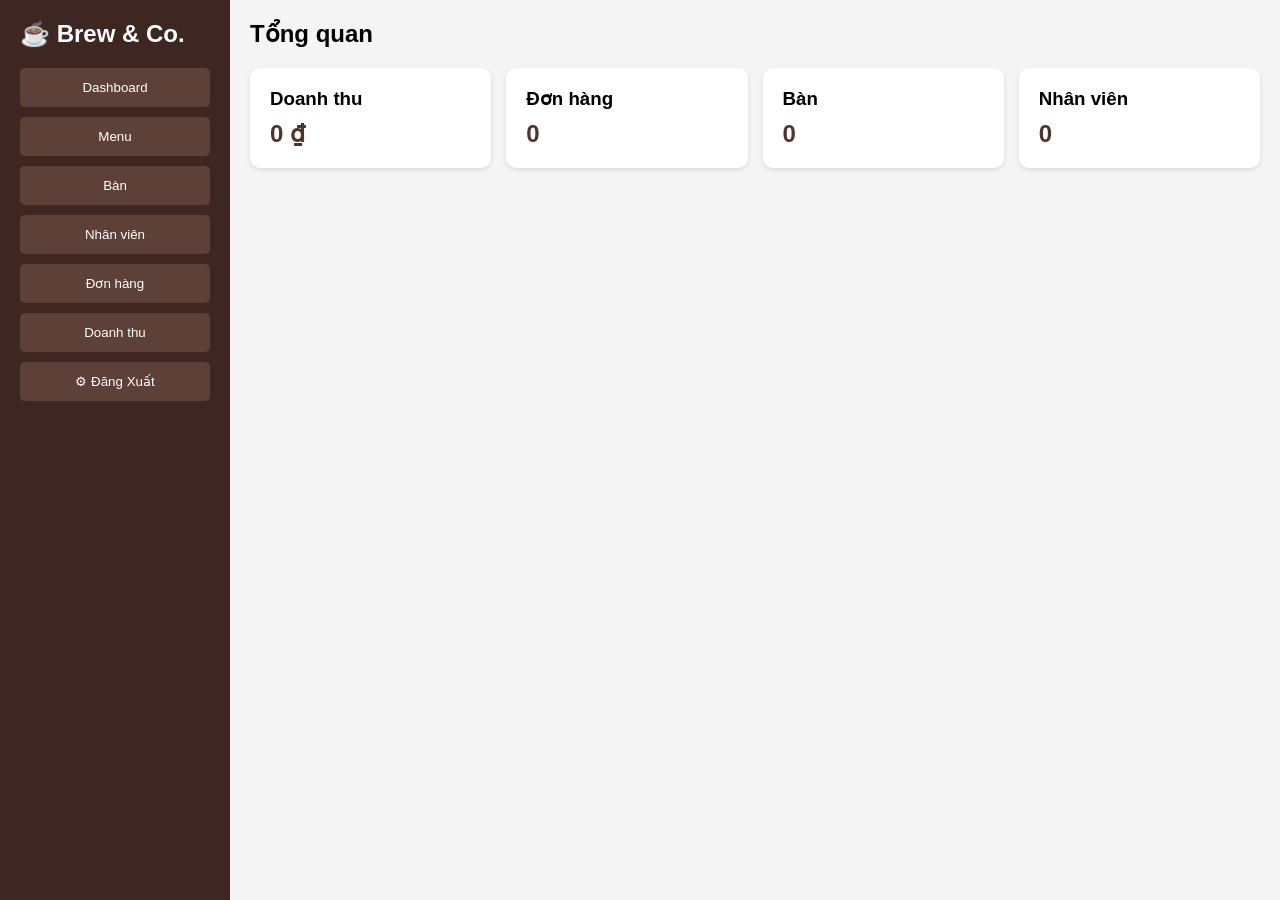
==== quanly.html @ 1a8e8545 "Coffee Shop Trang qly quán cafe" ====
<!DOCTYPE html>
<html lang="vi">
<head>
    <meta charset="UTF-8">
    <meta name="viewport" content="width=device-width, initial-scale=1.0">
    <title>Hệ Thống Quản Lý Quán Cà Phê</title>

    <link rel="stylesheet" href="css/qly.css">
</head>
<body>

    <!-- MAIN -->
    <div id="mainApp" class="app hidden">

        <aside class="sidebar">

            <h2>☕ Brew & Co.</h2>

            <button onclick="showPage('dashboard')">
                Dashboard
            </button>

            <button onclick="showPage('menu')">
                Menu
            </button>

            <button onclick="showPage('tables')">
                Bàn
            </button>

            <button onclick="showPage('employees')">
                Nhân viên
            </button>

            <button onclick="showPage('orders')">
                Đơn hàng
            </button>

            <button onclick="showPage('report')">
                Doanh thu
            </button>

            <button
            id="adminBtn"
            onclick="window.location.href='index.html'">
            ⚙ Đăng Xuất
        </button>

        </aside>

        <main class="content">

            <!-- DASHBOARD -->
            <section id="dashboard" class="page active">

                <h2>Tổng quan</h2>

                <div class="cards">

                    <div class="card">
                        <h3>Doanh thu</h3>
                        <p id="revenueValue">
                            0 ₫
                        </p>
                    </div>

                    <div class="card">
                        <h3>Đơn hàng</h3>
                        <p id="orderCount">
                            0
                        </p>
                    </div>

                    <div class="card">
                        <h3>Bàn</h3>
                        <p id="tableCount">
                            0
                        </p>
                    </div>

                    <div class="card">
                        <h3>Nhân viên</h3>
                        <p id="employeeCount">
                            0
                        </p>
                    </div>

                </div>

            </section>

            <!-- MENU -->
            <section id="menu" class="page">

                <div class="header-row">
                    <h2>Quản lý Menu</h2>

                    <button onclick="openMenuModal()">
                        + Thêm món
                    </button>
                </div>

                <input
                    type="text"
                    id="menuSearch"
                    placeholder="Tìm món..."
                    onkeyup="searchMenu()">

                <table>

                    <thead>
                        <tr>
                            <th>Tên món</th>
                            <th>Giá</th>
                            <th>Thao tác</th>
                        </tr>
                    </thead>

                    <tbody id="menuTable">
                    </tbody>

                </table>

            </section>

            <!-- TABLES -->
             <!-- TABLES -->
<section id="tables" class="page">

    <div class="table-top">

        <h2>📋 Quản Lý Bàn</h2>

        <div id="tableStats"></div>

        <button onclick="addTable()">
            ➕ Thêm Bàn
        </button>

    </div>

    <div id="tableGrid"></div>

</section>

            <!-- EMPLOYEE -->
            <section id="employees" class="page">

                <div class="header-row">
                    <h2>Nhân viên</h2>

                    <button onclick="openEmployeeModal()">
                        + Thêm nhân viên
                    </button>
                </div>

                <table>

                    <thead>
                        <tr>
                            <th>Họ tên</th>
                            <th>Chức vụ</th>
                            <th>Thao tác</th>
                        </tr>
                    </thead>

                    <tbody id="employeeTable">
                    </tbody>

                </table>

            </section>

            <!-- ORDERS -->
            <section id="orders" class="page">

                <h2>Tạo đơn hàng</h2>

                <div id="menuOrderList"></div>

                <div id="currentOrder"></div>

                <button onclick="checkout()">
                    Thanh toán
                </button>

            </section>

            <!-- REPORT -->
            <section id="report" class="page">

                <h2>Thống kê doanh thu</h2>

                <canvas id="revenueChart"></canvas>

            </section>

        </main>

    </div>

    <script src="js/login.js"></script>
    <script src="js/menu.js"></script>
    <script src="js/table.js"></script>
    <script src="js/employee.js"></script>
    <script src="js/order.js"></script>
    <script src="js/dashboard.js"></script>
    <script src="js/app.js"></script>

</body>
</html>
---- css/qly.css ----
*{
    margin:0;
    padding:0;
    box-sizing:border-box;
    font-family:Segoe UI, sans-serif;
}

body{
    background:#f4f4f4;
}

/* LOGIN */

.login-container{
    width:100%;
    height:100vh;
    display:flex;
    justify-content:center;
    align-items:center;
    background:#4e342e;
}

.login-box{
    width:350px;
    background:white;
    padding:30px;
    border-radius:10px;
    box-shadow:0 5px 20px rgba(0,0,0,0.2);
}

.login-box h1{
    text-align:center;
    color:#4e342e;
}

.login-box p{
    text-align:center;
    margin:10px 0;
}

.login-box input{
    width:100%;
    padding:12px;
    margin-top:10px;
    border:1px solid #ccc;
    border-radius:5px;
}

.login-box button{
    width:100%;
    padding:12px;
    margin-top:15px;
    border:none;
    background:#6d4c41;
    color:white;
    cursor:pointer;
    border-radius:5px;
}

.login-box button:hover{
    background:#5d4037;
}

#loginError{
    color:red;
    margin-top:10px;
}

/* APP */

.hidden{
    display:none;
}

.app{
    display:flex;
    height:100vh;
}

/* SIDEBAR */

.sidebar{
    width:230px;
    background:#3e2723;
    color:white;
    padding:20px;
}

.sidebar h2{
    margin-bottom:20px;
}

.sidebar button{
    width:100%;
    padding:12px;
    margin-bottom:10px;
    border:none;
    background:#5d4037;
    color:white;
    cursor:pointer;
    border-radius:5px;
}

.sidebar button:hover{
    background:#795548;
}

/* CONTENT */

.content{
    flex:1;
    padding:20px;
    overflow-y:auto;
}

.page{
    display:none;
}

.page.active{
    display:block;
}

/* CARDS */

.cards{
    display:grid;
    grid-template-columns:repeat(4,1fr);
    gap:15px;
    margin-top:20px;
}

.card{
    background:white;
    padding:20px;
    border-radius:10px;
    box-shadow:0 2px 5px rgba(0,0,0,0.1);
}

.card h3{
    margin-bottom:10px;
}

.card p{
    font-size:24px;
    font-weight:bold;
    color:#4e342e;
}

/* TABLE */

table{
    width:100%;
    background:white;
    border-collapse:collapse;
    margin-top:20px;
}

table th{
    background:#6d4c41;
    color:white;
    padding:12px;
}

table td{
    padding:12px;
    border-bottom:1px solid #ddd;
}

table button{
    padding:6px 10px;
    border:none;
    border-radius:4px;
    cursor:pointer;
}

.edit-btn{
    background:#2196f3;
    color:white;
}

.delete-btn{
    background:#f44336;
    color:white;
}

/* HEADER */

.header-row{
    display:flex;
    justify-content:space-between;
    align-items:center;
}

.header-row button{
    background:#4caf50;
    color:white;
    border:none;
    padding:10px 15px;
    border-radius:5px;
    cursor:pointer;
}

.header-row button:hover{
    background:#43a047;
}

/* SEARCH */

#menuSearch{
    width:300px;
    padding:10px;
    margin-top:15px;
}

/* TABLE GRID */

#tableGrid{
    display:grid;
    grid-template-columns:repeat(4,1fr);
    gap:15px;
    margin-top:20px;
}

.table-card{
    background:white;
    padding:20px;
    text-align:center;
    border-radius:10px;
    box-shadow:0 2px 5px rgba(0,0,0,.1);
}

.available{
    border-left:5px solid green;
}

.busy{
    border-left:5px solid red;
}

/* ORDER */

#menuOrderList{
    display:grid;
    grid-template-columns:repeat(3,1fr);
    gap:15px;
    margin-top:20px;
}

.menu-order-item{
    background:white;
    padding:15px;
    border-radius:10px;
    cursor:pointer;
    text-align:center;
}

.menu-order-item:hover{
    background:#efebe9;
}

#currentOrder{
    background:white;
    margin-top:20px;
    padding:20px;
    border-radius:10px;
}

#currentOrder ul{
    margin-top:10px;
}

#currentOrder li{
    margin-bottom:10px;
}

/* BUTTON */

button{
    transition:0.3s;
}

button:hover{
    opacity:.9;
}

/* MOBILE */

@media(max-width:768px){

    .cards{
        grid-template-columns:1fr;
    }

    #tableGrid{
        grid-template-columns:1fr;
    }

    #menuOrderList{
        grid-template-columns:1fr;
    }

    .app{
        flex-direction:column;
    }

    .sidebar{
        width:100%;
    }
}
/* Thanh trên cùng */

.table-top{
    display:flex;
    align-items:center;
    justify-content:space-between;
    gap:20px;
    margin-bottom:20px;
    flex-wrap:wrap;
}

.table-top h2{
    margin:0;
}

#tableStats{
    font-weight:bold;
    color:#333;
    padding:10px 15px;
    background:#f4f4f4;
    border-radius:8px;
}

.table-top button{
    padding:10px 15px;
    border:none;
    border-radius:8px;
    background:#28a745;
    color:white;
    cursor:pointer;
}

/* Danh sách bàn */

#tableGrid{
    display:grid;
    grid-template-columns:
    repeat(auto-fill,minmax(250px,1fr));
    gap:15px;
}

/* Thẻ bàn */

.table-card{
    padding:15px;
    border-radius:10px;
    color:white;
    box-shadow:0 2px 8px rgba(0,0,0,.15);
}

.available{
    background:#28a745;
}

.busy{
    background:#dc3545;
}

.table-card h3{
    margin-bottom:10px;
}

.table-card p{
    margin:5px 0;
}

.table-card button{
    width:100%;
    padding:8px;
    margin-top:10px;
    border:none;
    border-radius:5px;
    cursor:pointer;
}
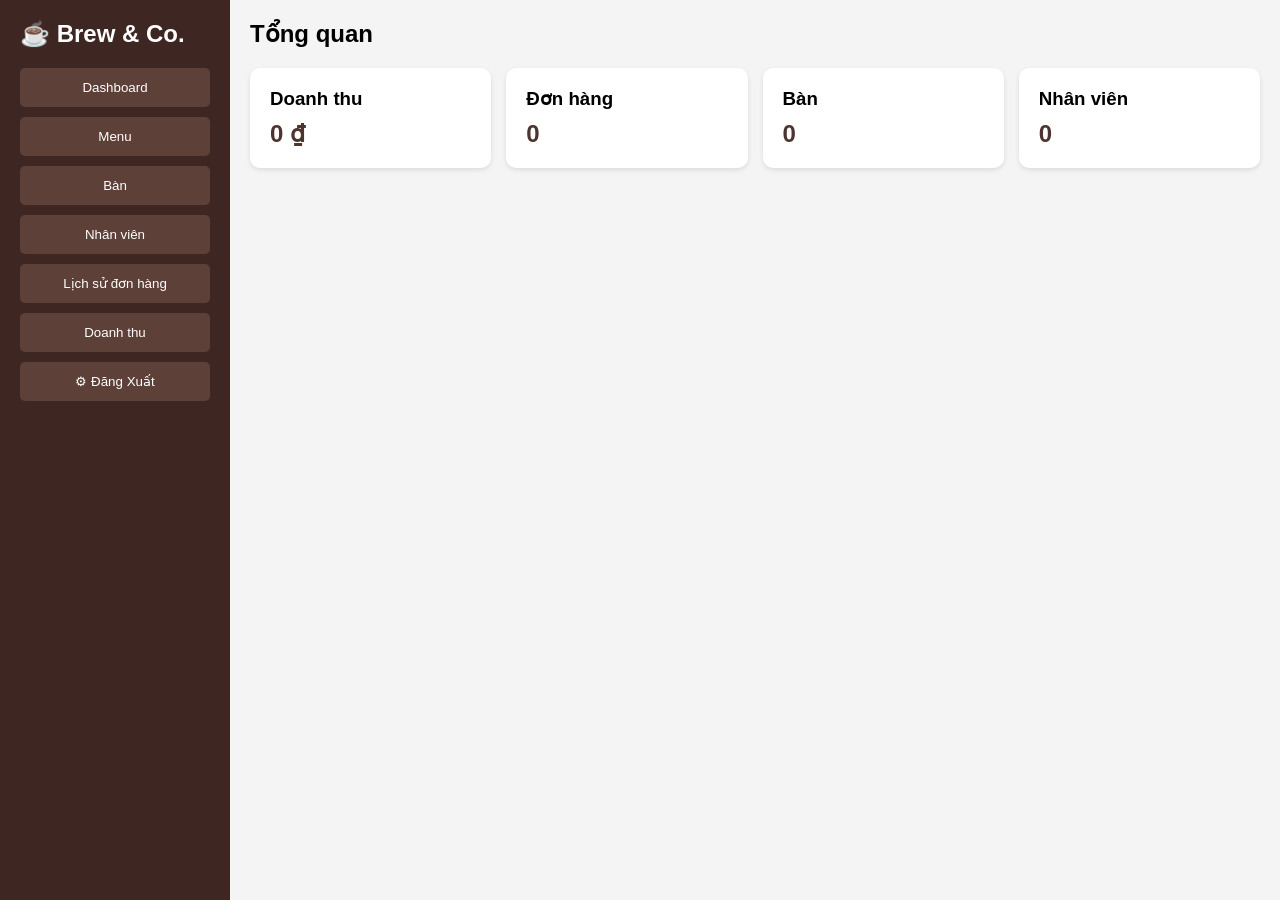
==== commit 94d309fd: "Merge pull request #5 from tungquanggit/feature Feature" ====
--- a/quanly.html
+++ b/quanly.html
@@ -33,7 +33,7 @@
             </button>
 
             <button onclick="showPage('orders')">
-                Đơn hàng
+                Lịch sử đơn hàng
             </button>
 
             <button onclick="showPage('report')">
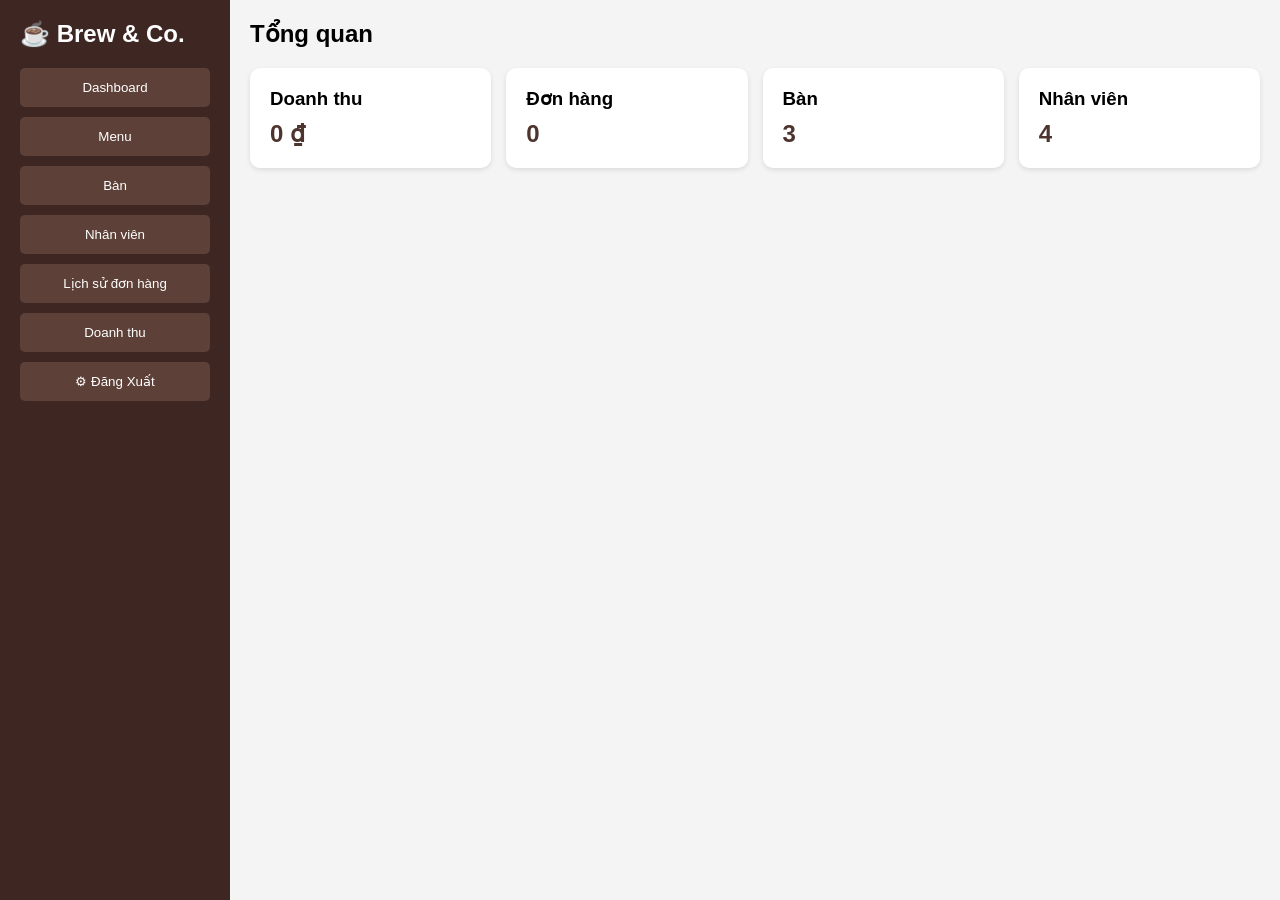
==== commit 69e07418: "Merge pull request #7 from tungquanggit/feature Fix empolyee" ====
--- a/quanly.html
+++ b/quanly.html
@@ -160,6 +160,8 @@
                         <tr>
                             <th>Họ tên</th>
                             <th>Chức vụ</th>
+                            <th>Ca làm</th>
+                            <th>Lương</th>
                             <th>Thao tác</th>
                         </tr>
                     </thead>
@@ -174,15 +176,12 @@
             <!-- ORDERS -->
             <section id="orders" class="page">
 
-                <h2>Tạo đơn hàng</h2>
+                <h2>Lịch sử</h2>
 
                 <div id="menuOrderList"></div>
 
                 <div id="currentOrder"></div>
 
-                <button onclick="checkout()">
-                    Thanh toán
-                </button>
 
             </section>
 
@@ -197,13 +196,45 @@
 
         </main>
 
+    </div>
+
+    <!-- EMPLOYEE MODAL -->
+    <div id="employeeModal" class="modal hidden">
+        <div class="modal-content">
+            <div class="modal-header">
+                <h3 id="modalTitle">Thêm nhân viên</h3>
+                <button class="close-btn" onclick="closeEmployeeModal()">×</button>
+            </div>
+            <form id="employeeForm" onsubmit="saveEmployee(event)">
+                <div class="form-group">
+                    <label>Họ tên:</label>
+                    <input type="text" id="empName" required placeholder="Nhập tên nhân viên">
+                </div>
+                <div class="form-group">
+                    <label>Chức vụ:</label>
+                    <input type="text" id="empRole" required placeholder="Ví dụ: Barista, Thu ngân...">
+                </div>
+                <div class="form-group">
+                    <label>Ca làm:</label>
+                    <input type="text" id="empShift" required placeholder="Ví dụ: Sáng, Chiều, Tối...">
+                </div>
+                <div class="form-group">
+                    <label>Lương (₫):</label>
+                    <input type="number" id="empSalary" required placeholder="Nhập lương">
+                </div>
+                <div class="form-actions">
+                    <button type="submit" class="btn-save">Lưu</button>
+                    <button type="button" class="btn-cancel" onclick="closeEmployeeModal()">Hủy</button>
+                </div>
+            </form>
+        </div>
     </div>
 
     <script src="js/login.js"></script>
     <script src="js/menu.js"></script>
     <script src="js/table.js"></script>
-    <script src="js/employee.js"></script>
-    <script src="js/order.js"></script>
+    <script src="js/empolyee.js"></script>
+    <script src="js/oder.js"></script>
     <script src="js/dashboard.js"></script>
     <script src="js/app.js"></script>
 
--- a/css/qly.css
+++ b/css/qly.css
@@ -154,17 +154,38 @@
     background:white;
     border-collapse:collapse;
     margin-top:20px;
+    border:1px solid #999;
+    box-shadow:0 2px 5px rgba(0,0,0,0.1);
 }
 
 table th{
     background:#6d4c41;
     color:white;
     padding:12px;
+    border:1px solid #5d4037;
+    text-align:left;
+    font-weight:bold;
 }
 
 table td{
     padding:12px;
-    border-bottom:1px solid #ddd;
+    border:1px solid #ddd;
+}
+
+table tbody tr{
+    transition:background-color 0.2s;
+}
+
+table tbody tr:nth-child(odd){
+    background-color:#f9f9f9;
+}
+
+table tbody tr:nth-child(even){
+    background-color:#ffffff;
+}
+
+table tbody tr:hover{
+    background-color:#f0f0f0;
 }
 
 table button{
@@ -172,6 +193,7 @@
     border:none;
     border-radius:4px;
     cursor:pointer;
+    margin-right:5px;
 }
 
 .edit-btn{
@@ -381,4 +403,117 @@
     border:none;
     border-radius:5px;
     cursor:pointer;
+}
+
+/* MODAL */
+
+.modal{
+    position:fixed;
+    top:0;
+    left:0;
+    width:100%;
+    height:100%;
+    background:rgba(0,0,0,0.5);
+    display:flex;
+    justify-content:center;
+    align-items:center;
+    z-index:1000;
+}
+
+.modal.hidden{
+    display:none;
+}
+
+.modal-content{
+    background:white;
+    padding:30px;
+    border-radius:10px;
+    box-shadow:0 5px 20px rgba(0,0,0,0.3);
+    width:90%;
+    max-width:500px;
+}
+
+.modal-header{
+    display:flex;
+    justify-content:space-between;
+    align-items:center;
+    margin-bottom:20px;
+}
+
+.modal-header h3{
+    margin:0;
+    color:#4e342e;
+}
+
+.close-btn{
+    background:none;
+    border:none;
+    font-size:28px;
+    cursor:pointer;
+    color:#999;
+}
+
+.close-btn:hover{
+    color:#333;
+}
+
+/* FORM */
+
+.form-group{
+    margin-bottom:15px;
+}
+
+.form-group label{
+    display:block;
+    margin-bottom:5px;
+    color:#333;
+    font-weight:bold;
+}
+
+.form-group input{
+    width:100%;
+    padding:10px;
+    border:1px solid #ccc;
+    border-radius:5px;
+    font-size:14px;
+}
+
+.form-group input:focus{
+    outline:none;
+    border-color:#4e342e;
+    box-shadow:0 0 5px rgba(78,52,46,0.3);
+}
+
+.form-actions{
+    display:flex;
+    gap:10px;
+    justify-content:flex-end;
+    margin-top:20px;
+}
+
+.btn-save,
+.btn-cancel{
+    padding:10px 20px;
+    border:none;
+    border-radius:5px;
+    cursor:pointer;
+    font-weight:bold;
+}
+
+.btn-save{
+    background:#4caf50;
+    color:white;
+}
+
+.btn-save:hover{
+    background:#43a047;
+}
+
+.btn-cancel{
+    background:#ccc;
+    color:#333;
+}
+
+.btn-cancel:hover{
+    background:#bbb;
 }
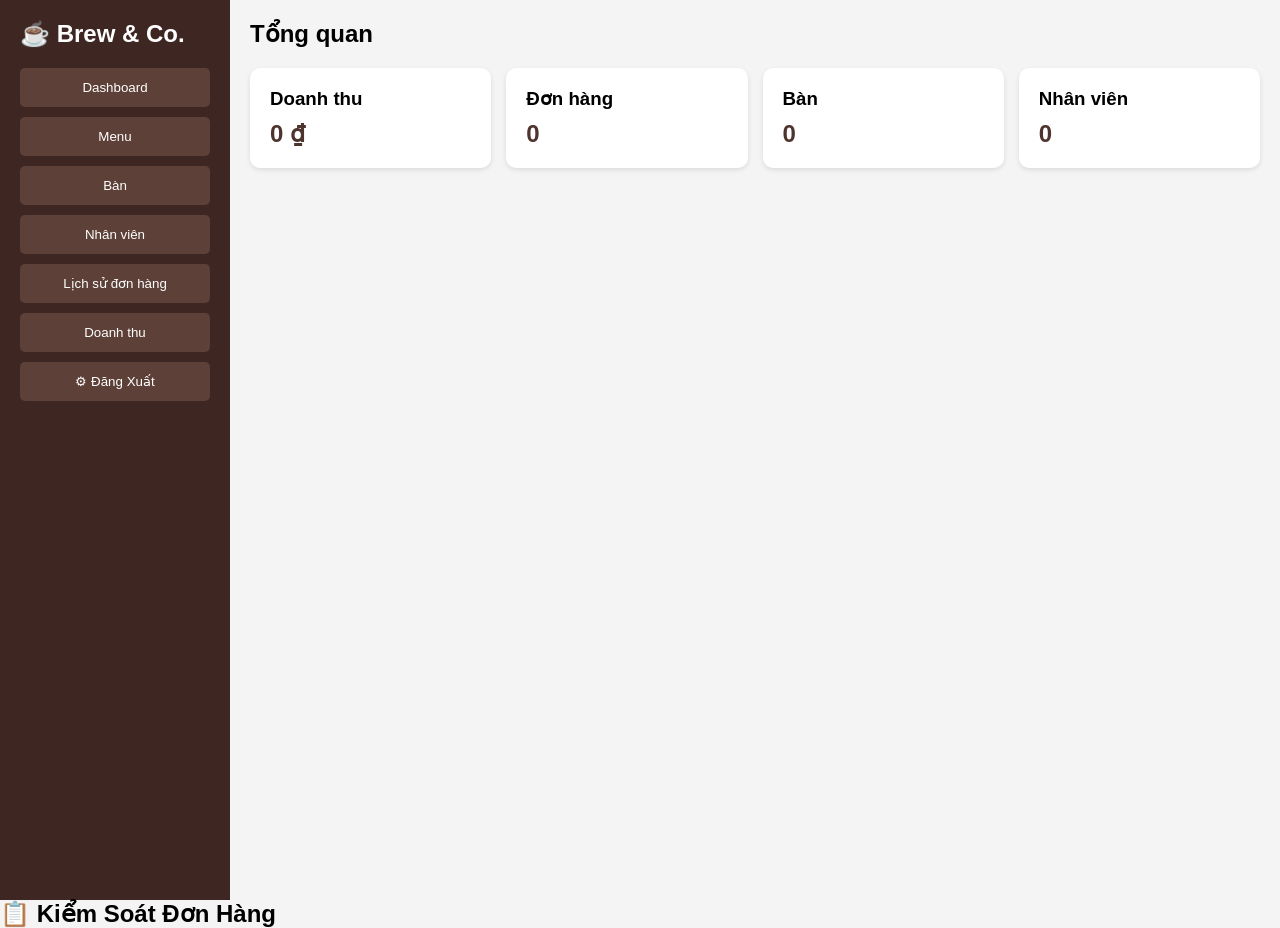
==== commit bfc2370b: "f" ====
--- a/quanly.html
+++ b/quanly.html
@@ -229,6 +229,13 @@
             </form>
         </div>
     </div>
+ <!--Quản lý đơn hàng-->
+    <section>
+        <h2>📋 Kiểm Soát Đơn Hàng</h2>
+
+        <div id="orderManagement"></div>
+    </section>
+    
 
     <script src="js/login.js"></script>
     <script src="js/menu.js"></script>
--- a/css/qly.css
+++ b/css/qly.css
@@ -516,4 +516,7 @@
 
 .btn-cancel:hover{
     background:#bbb;
-}+}
+
+ /*lịch sử đơn hàng */
+
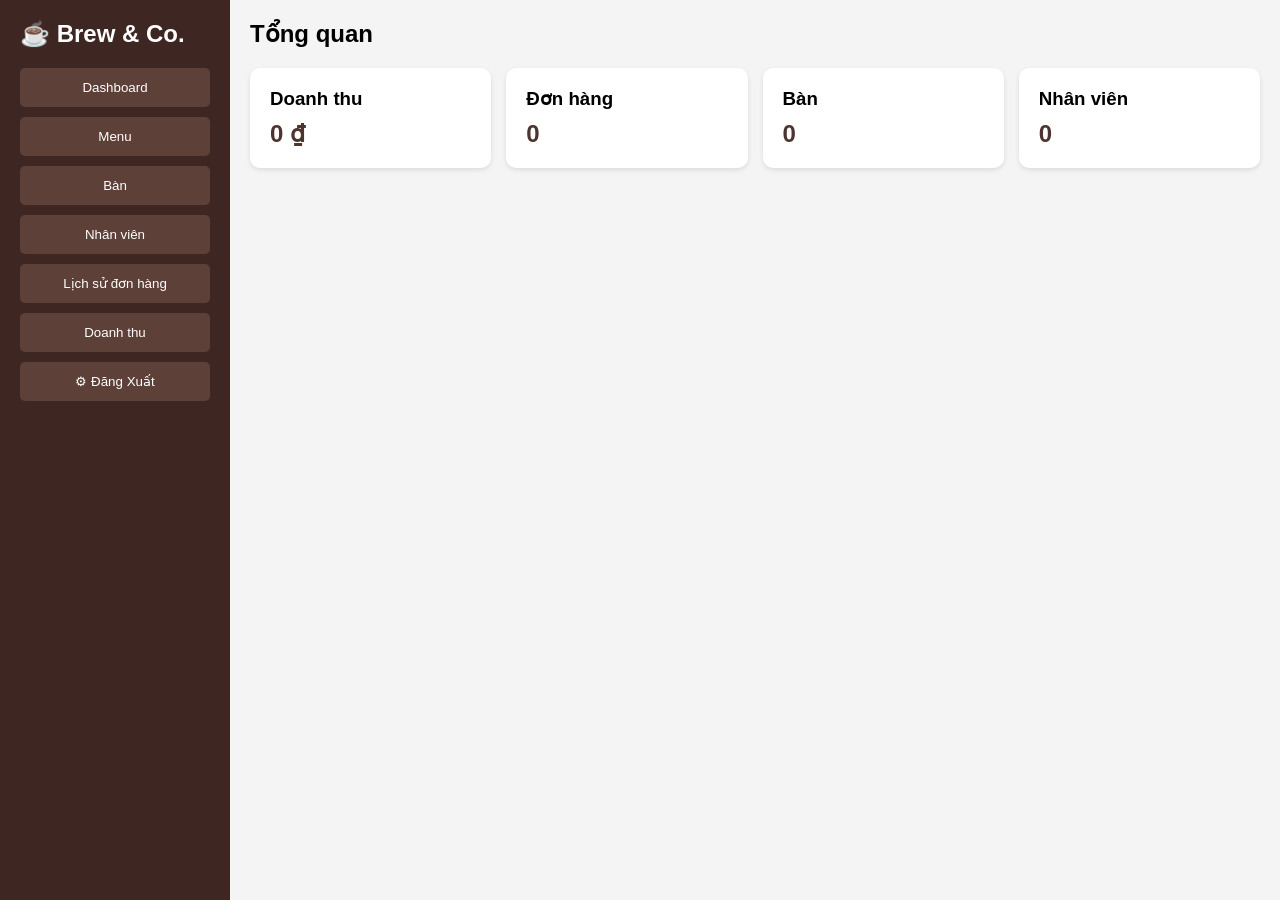
==== commit 7b32f4c8: "update full css, dashboard, file quanly.html" ====
--- a/quanly.html
+++ b/quanly.html
@@ -176,12 +176,15 @@
             <!-- ORDERS -->
             <section id="orders" class="page">
 
-                <h2>Lịch sử</h2>
+                <div class="orders-header">
+                    <h2>📋 Lịch sử đơn hàng</h2>
+                </div>
+
+                <div id="orderManagement" class="order-management"></div>
 
                 <div id="menuOrderList"></div>
 
                 <div id="currentOrder"></div>
-
 
             </section>
 
@@ -229,13 +232,17 @@
             </form>
         </div>
     </div>
- <!--Quản lý đơn hàng-->
-    <section>
-        <h2>📋 Kiểm Soát Đơn Hàng</h2>
-
-        <div id="orderManagement"></div>
-    </section>
-    
+
+    <!-- ORDER DETAIL MODAL -->
+    <div id="orderDetailModal" class="modal hidden">
+        <div class="modal-content order-detail-modal">
+            <div class="modal-header">
+                <h3 id="orderDetailTitle">Chi tiết đơn hàng</h3>
+                <button class="close-btn" onclick="closeOrderDetail()">×</button>
+            </div>
+            <div id="orderDetailContent"></div>
+        </div>
+    </div>
 
     <script src="js/login.js"></script>
     <script src="js/menu.js"></script>
--- a/css/qly.css
+++ b/css/qly.css
@@ -262,6 +262,103 @@
 
 /* ORDER */
 
+.page#orders.active{
+    display:flex;
+    flex-direction:column;
+    gap:18px;
+}
+
+.orders-header h2{
+    margin:0;
+    color:#3e2723;
+}
+
+.order-management{
+    display:grid;
+    grid-template-columns:repeat(auto-fill, minmax(280px, 1fr));
+    gap:15px;
+}
+
+.order-management .card{
+    background:white;
+    padding:18px;
+    border-radius:12px;
+    box-shadow:0 3px 10px rgba(0,0,0,0.08);
+    border-left:5px solid #6d4c41;
+}
+
+.order-management .card h3{
+    margin-bottom:8px;
+    color:#3e2723;
+}
+
+.order-management .card p{
+    margin:6px 0;
+    color:#555;
+    font-size:14px;
+    font-weight:500;
+}
+
+.order-management .card ul{
+    list-style:none;
+    margin:10px 0;
+    padding:0;
+}
+
+.order-management .card li{
+    padding:6px 0;
+    border-bottom:1px dashed #eee;
+}
+
+.order-actions{
+    display:flex;
+    gap:8px;
+    margin-top:12px;
+}
+
+.order-actions button{
+    padding:8px 12px;
+    border:none;
+    border-radius:6px;
+    cursor:pointer;
+}
+
+.view-btn{
+    background:#4caf50;
+    color:white;
+}
+
+.delete-btn{
+    background:#f44336;
+    color:white;
+}
+
+.order-detail-modal{
+    max-width:600px;
+}
+
+#orderDetailContent .detail-row{
+    display:flex;
+    justify-content:space-between;
+    gap:10px;
+    padding:6px 0;
+    border-bottom:1px solid #eee;
+}
+
+#orderDetailContent ul{
+    list-style:none;
+    padding:0;
+    margin:10px 0;
+}
+
+#orderDetailContent li{
+    display:flex;
+    justify-content:space-between;
+    gap:12px;
+    padding:8px 0;
+    border-bottom:1px dashed #ddd;
+}
+
 #menuOrderList{
     display:grid;
     grid-template-columns:repeat(3,1fr);
@@ -319,6 +416,10 @@
     }
 
     #menuOrderList{
+        grid-template-columns:1fr;
+    }
+
+    .order-management{
         grid-template-columns:1fr;
     }
 
